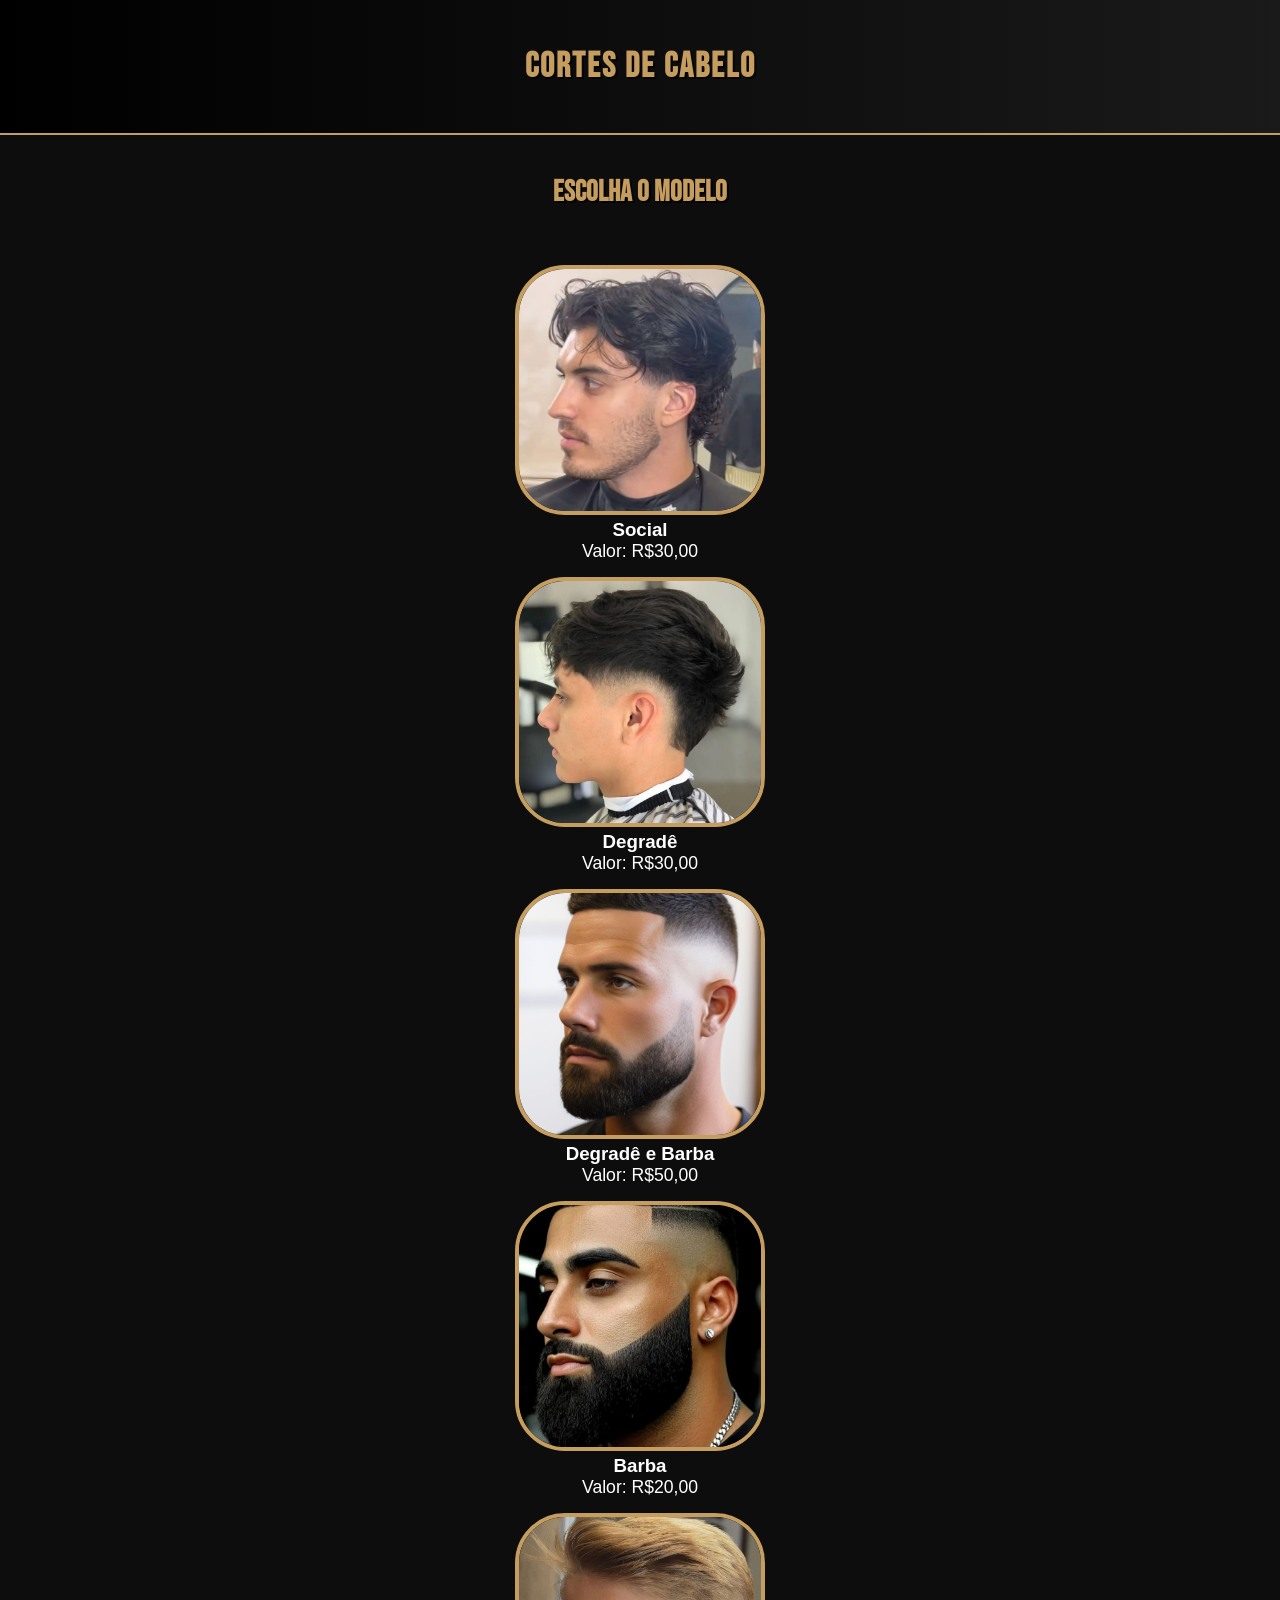
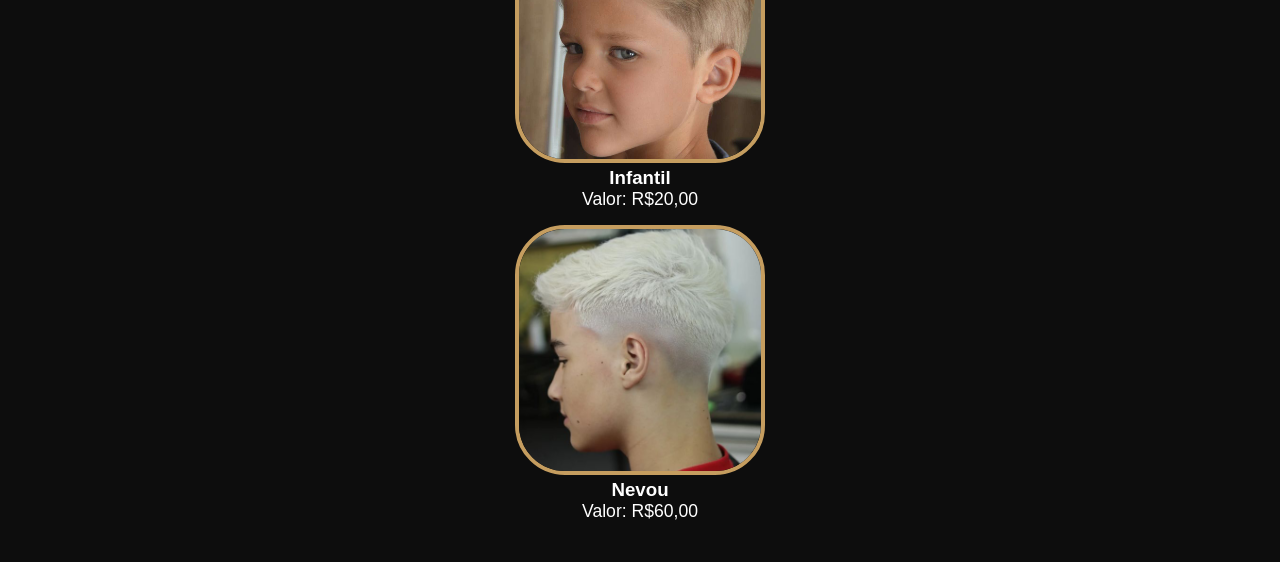
==== corte.html @ 828b1109 "Initial commit" ====
<!DOCTYPE html>
<html lang="pt-br">
<head>
    <meta charset="UTF-8">
    <meta name="viewport" content="width=device-width, initial-scale=1.0">
    <link rel="stylesheet" href="cortes.css">
     <link href="https://fonts.googleapis.com/css2?family=Bebas+Neue&display=swap" rel="stylesheet">
    <title>Cortes</title>
</head>
<body>
    <header>
        <h1>Cortes de cabelo</h1>
    </header>
    <main>
        <h2>Escolha o modelo</h2>
        <a href="index2.html"><section>
            <img src="img/social.jpg" alt="social">
            <h3>Social</h3>
            <p>
                Valor: R$30,00
            </p>
        </section></a>
        <a href="index2.html"><section>
            <img src="img/degrade.jpg" alt="degrade">
            <h3>Degradê</h3>
            <p>Valor: R$30,00</p>
        </section></a>
        <a href="index2.html"><section>
            <img src="img/barba.jpg" alt="degrade e barba">
            <h3>Degradê e Barba</h3>
            <p>Valor: R$50,00</p>
        </section></a>
        <a href="index2.html"><section>
            <img src="img/degrade e barba.jpg" alt="barba">
            <h3>Barba</h3>
            <p>Valor: R$20,00</p>
        </section></a>
        <a href="index2.html"><section>
            <img src="img/infantil.jpg" alt="infantil">
            <h3>Infantil</h3>
            <p>Valor: R$20,00</p>
        </section></a>
        <a href="index2.html"> <section>
            <img src="img/nevou.jpg" alt="nevou">
            <h3>Nevou</h3>
            <p>Valor: R$60,00</p>
        </section></a>
       

    </main>
</body>
</html>
---- cortes.css ----
@charset "UTF-8";

/* Reset básico */
* {
    margin: 0;
    padding: 0;
    box-sizing: border-box;

}
html{
height: 100vh;
}


/* Fonte e fundo */
body {
    font-family: Arial, Helvetica, sans-serif;
    background-color: #0d0d0d;
    color: #fff;
    
    display: flex;
    flex-direction: column;
}

/* HEADER */
header {
    background: linear-gradient(90deg, #000, #1a1a1a);
    padding: 20px;
    height: 15svh;
      display: flex;
    flex-direction: column;
    justify-content: center;
    align-items: center;
    text-align: center;
    border-bottom: 2px solid #c59d5f;
}

header h1 {
    font-size: 2.2rem;
    color: #c59d5f;
    letter-spacing: 2px;
     font-family: 'Bebas Neue', sans-serif;
    text-shadow: 2px 2px 0px rgba(0, 0, 0, 0.616);
}

/* MAIN */
main {
    padding: 40px;
    text-align: center;
    flex: 1;
    height: 100vh;
    display: flex;
    flex-direction: column;
    justify-content: center;
    align-items: center;
    gap: 15px;
}
section{
    gap: 15px;
}
main h2 {
    margin-bottom: 40px;
    font-size: 1.8rem;
    color: #c59d5f;
    text-shadow: 2px 2px 0px rgba(0, 0, 0, 0.644);
    font-family: 'Bebas Neue', sans-serif;
}
a{
    text-decoration: none;
    color: white;
}

/* IMAGEM */
main img {
    width: 250px;
    height: 250px;
    object-fit: cover;
    border-radius: 20%;
    border: 4px solid #c59d5f;
    transition: 0.3s;
}
p{
    font-size: 1.1em;
}

/* Efeito ao passar o mouse */
main img:hover {
    transform: scale(1.05);
    box-shadow: 0 0 20px #c59d5f;
}

/* FOOTER */
footer {
    background-color: #000;
    text-align: center;
    padding: 10px;
    border-top: 2px solid #c59d5f;
    margin-top: 40px;
}

footer p {
    font-size: 1.1rem;
    color: #aaa;
}
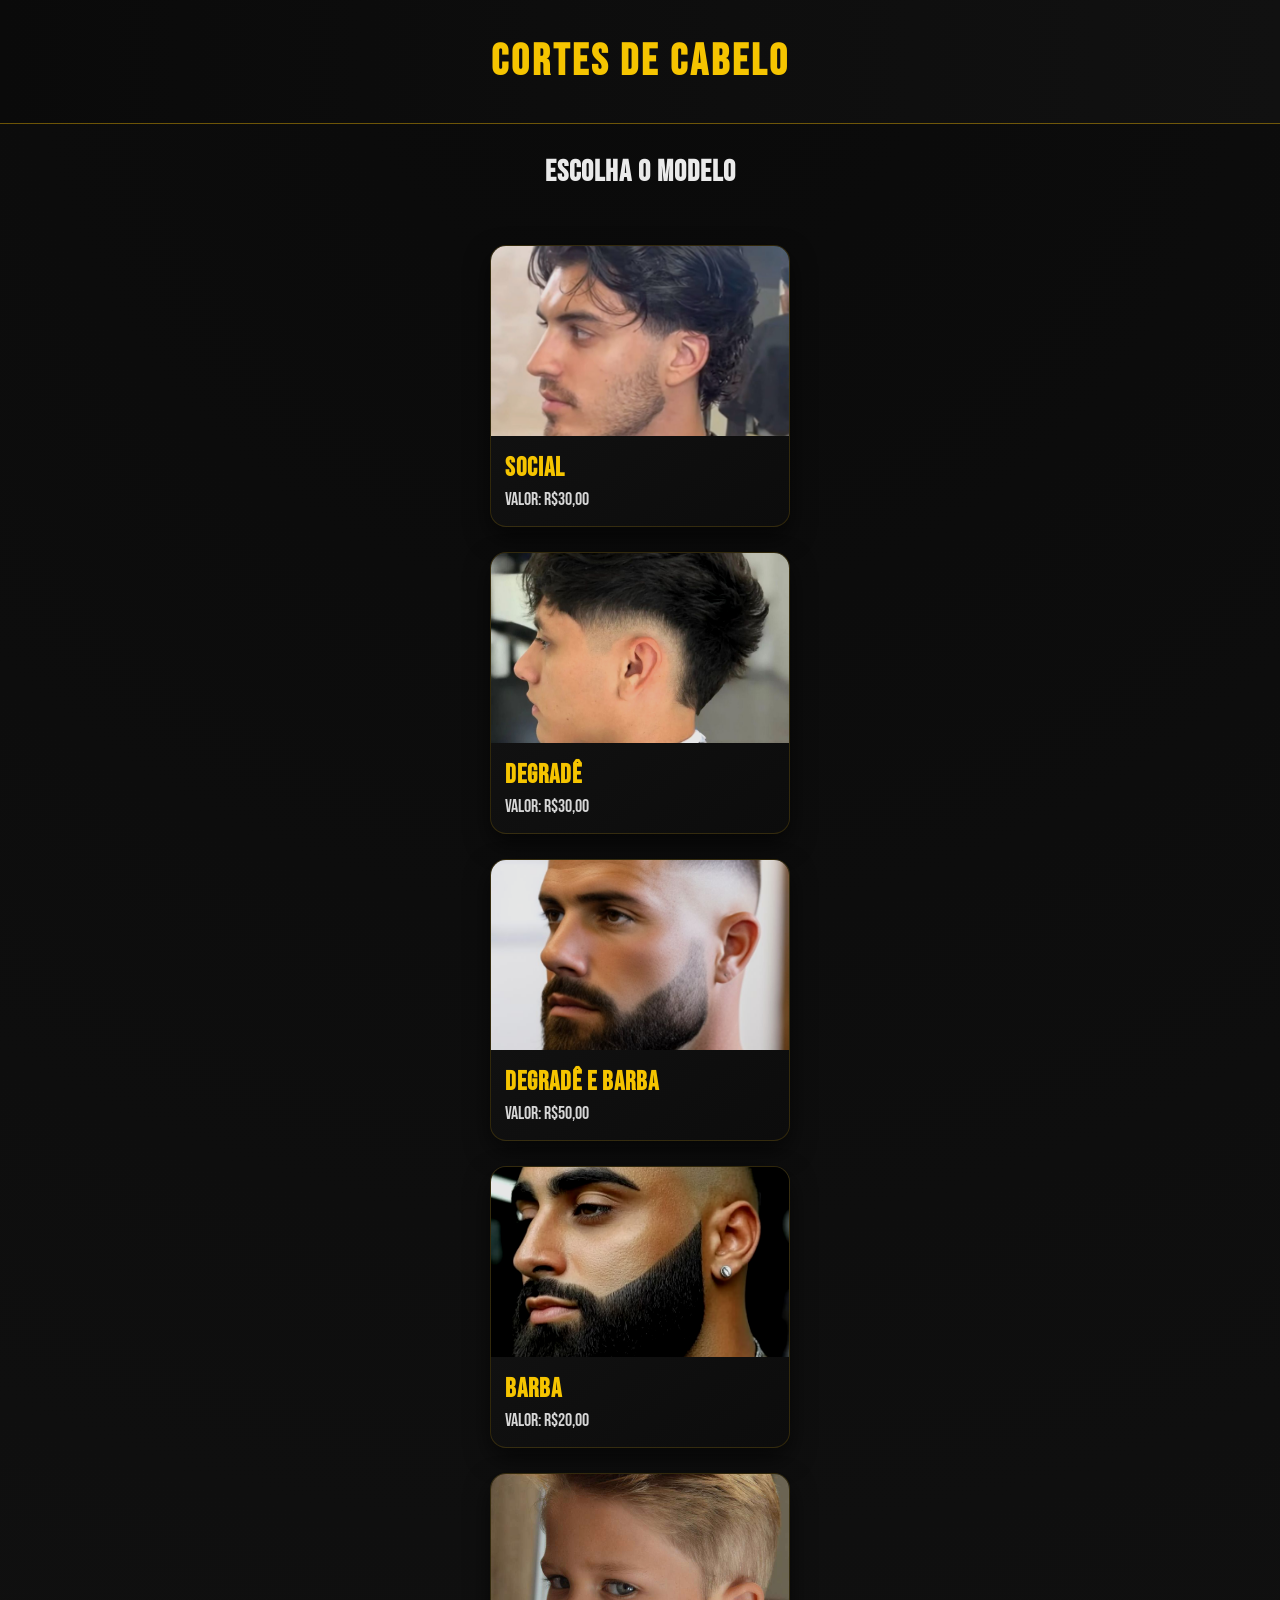
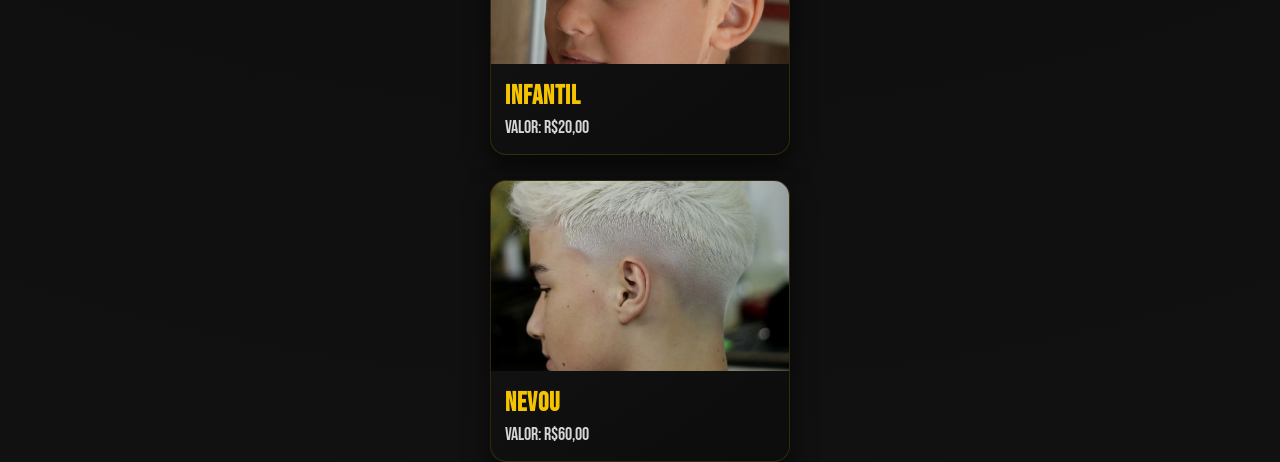
==== commit 42fda1f4: "dg" ====
--- a/corte.html
+++ b/corte.html
@@ -13,34 +13,34 @@
     </header>
     <main>
         <h2>Escolha o modelo</h2>
-        <a href="index2.html"><section>
+        <a href="index2.html" target="_self" rel="next"><section>
             <img src="img/social.jpg" alt="social">
             <h3>Social</h3>
             <p>
                 Valor: R$30,00
             </p>
         </section></a>
-        <a href="index2.html"><section>
+        <a href="index2.html" target="_self" rel="next"><section>
             <img src="img/degrade.jpg" alt="degrade">
             <h3>Degradê</h3>
             <p>Valor: R$30,00</p>
         </section></a>
-        <a href="index2.html"><section>
+        <a href="index2.html" target="_self" rel="next"><section>
             <img src="img/barba.jpg" alt="degrade e barba">
             <h3>Degradê e Barba</h3>
             <p>Valor: R$50,00</p>
         </section></a>
-        <a href="index2.html"><section>
+        <a href="index2.html" target="_self" rel="next"><section>
             <img src="img/degrade e barba.jpg" alt="barba">
             <h3>Barba</h3>
             <p>Valor: R$20,00</p>
         </section></a>
-        <a href="index2.html"><section>
+        <a href="index2.html" target="_self" rel="next"><section>
             <img src="img/infantil.jpg" alt="infantil">
             <h3>Infantil</h3>
             <p>Valor: R$20,00</p>
         </section></a>
-        <a href="index2.html"> <section>
+        <a href="index2.html" target="_self" rel="next"> <section>
             <img src="img/nevou.jpg" alt="nevou">
             <h3>Nevou</h3>
             <p>Valor: R$60,00</p>
--- a/cortes.css
+++ b/cortes.css
@@ -1,104 +1,107 @@
-@charset "UTF-8";
-
-/* Reset básico */
 * {
-    margin: 0;
-    padding: 0;
-    box-sizing: border-box;
-
-}
-html{
-height: 100vh;
+  margin: 0;
+  padding: 0;
+  box-sizing: border-box;
+  font-family: 'Bebas Neue', sans-serif;
+  text-decoration: none;
 }
 
-
-/* Fonte e fundo */
 body {
-    font-family: Arial, Helvetica, sans-serif;
-    background-color: #0d0d0d;
-    color: #fff;
-    
-    display: flex;
-    flex-direction: column;
+  background: radial-gradient(circle at top,  #0a0a0a, #111);
+  color: #f5f5f5;
 }
 
-/* HEADER */
+/* HEADER PREMIUM */
 header {
-    background: linear-gradient(90deg, #000, #1a1a1a);
-    padding: 20px;
-    height: 15svh;
-      display: flex;
-    flex-direction: column;
-    justify-content: center;
-    align-items: center;
-    text-align: center;
-    border-bottom: 2px solid #c59d5f;
+  text-align: center;
+  padding: 35px 10px;
+  background: linear-gradient(90deg, #0a0a0a, #111);
+  border-bottom: 1px solid rgba(255, 196, 0, 0.4);
 }
 
 header h1 {
-    font-size: 2.2rem;
-    color: #c59d5f;
-    letter-spacing: 2px;
-     font-family: 'Bebas Neue', sans-serif;
-    text-shadow: 2px 2px 0px rgba(0, 0, 0, 0.616);
+  font-size: 44px;
+  letter-spacing: 3px;
+  color: #f5c400;
+  text-transform: uppercase;
 }
 
-/* MAIN */
+/* TITULO */
+main h2 {
+  text-align: center;
+  margin: 30px 0;
+  font-size: 30px;
+  color: #eaeaea;
+  letter-spacing: 1px;
+}
+
+/* GRID */
 main {
-    padding: 40px;
-    text-align: center;
-    flex: 1;
-    height: 100vh;
-    display: flex;
-    flex-direction: column;
-    justify-content: center;
-    align-items: center;
-    gap: 15px;
+  display: flex;
+  justify-content: center;
+  align-items: center;
+  flex-direction: column;
+  gap: 25px;}
+
+/* LINK */
+main a {
+  text-decoration: none;
 }
-section{
-    gap: 15px;
+
+/* CARD PREMIUM */
+section {
+  background: linear-gradient(145deg, #141414, #0c0c0c);
+  border: 1px solid rgba(255, 196, 0, 0.15);
+  border-radius: 16px;
+  overflow: hidden;
+  width: 300px;
+  transition: 0.25s ease;
+  box-shadow: 0 10px 25px rgba(0,0,0,0.6);
+  position: relative;
 }
-main h2 {
-    margin-bottom: 40px;
-    font-size: 1.8rem;
-    color: #c59d5f;
-    text-shadow: 2px 2px 0px rgba(0, 0, 0, 0.644);
-    font-family: 'Bebas Neue', sans-serif;
+
+/* brilho sutil no hover */
+section::before {
+  content: "";
+  position: absolute;
+  inset: 0;
+  background: radial-gradient(circle at top, rgba(245,196,0,0.08), transparent 60%);
+  opacity: 0;
+  transition: 0.3s;
 }
-a{
-    text-decoration: none;
-    color: white;
+
+section:hover::before {
+  opacity: 1;
+}
+
+section:hover {
+  transform: translateY(-6px);
+  border-color: rgba(245, 196, 0, 0.5);
 }
 
 /* IMAGEM */
-main img {
-    width: 250px;
-    height: 250px;
-    object-fit: cover;
-    border-radius: 20%;
-    border: 4px solid #c59d5f;
-    transition: 0.3s;
-}
-p{
-    font-size: 1.1em;
+section img {
+  width: 100%;
+  height: 190px;
+  object-fit: cover;
+  filter: contrast(1.1) brightness(0.9);
 }
 
-/* Efeito ao passar o mouse */
-main img:hover {
-    transform: scale(1.05);
-    box-shadow: 0 0 20px #c59d5f;
+/* TEXTO */
+section h3 {
+  font-size: 26px;
+  color: #f5c400;
+  margin: 12px 14px 5px;
+  letter-spacing: 1px;
 }
 
-/* FOOTER */
-footer {
-    background-color: #000;
-    text-align: center;
-    padding: 10px;
-    border-top: 2px solid #c59d5f;
-    margin-top: 40px;
+section p {
+  margin: 0 14px 16px;
+  font-size: 18px;
+  color: #d6d6d6;
 }
 
-footer p {
-    font-size: 1.1rem;
-    color: #aaa;
+/* EFEITO DE CLICK SUAVE */
+section:active {
+  transform: scale(0.98);
 }
